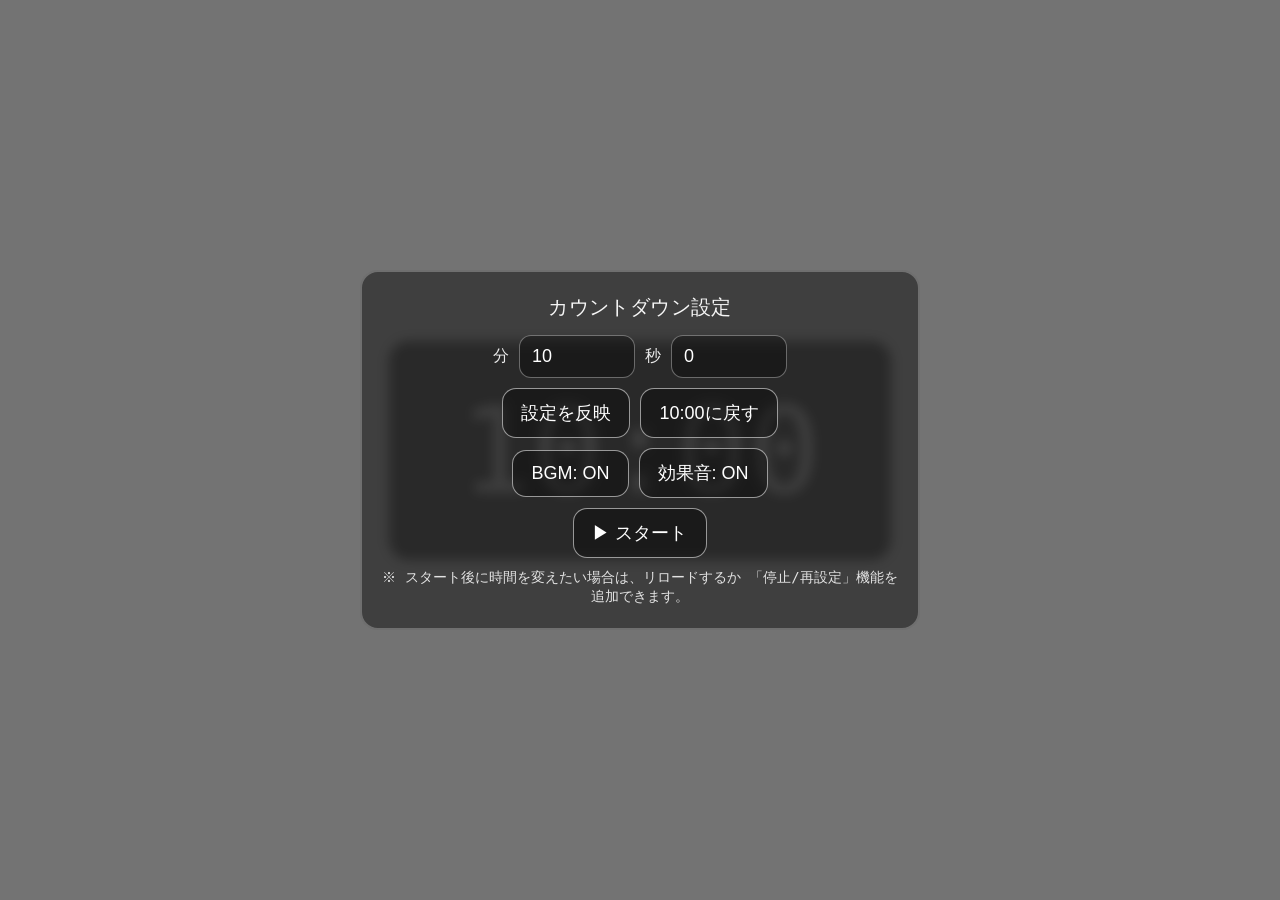
==== Cyberpunk_Timer.html @ 20b33af9 "Cyberpunk_Timer_公開用" ====
<!DOCTYPE html>
<html lang="ja">

<head>
  <meta charset="UTF-8" />
  <title>ネオン虹色カウントダウン（10分）</title>
  <style>
    body {
      text-align: center;
      font-size: 120px;
      font-family: monospace;
      background-image: url("CP_image_2.jpg");
      background-size: cover;
      background-position: center;
      background-repeat: no-repeat;
      background-attachment: fixed;
      color: white;
      margin: 0;
      padding: 0;
      display: flex;
      justify-content: center;
      align-items: center;
      height: 100vh;
    }

    @keyframes rainbowGlow {
      0% {
        color: red;
        border-color: red;
        text-shadow: 0 0 20px red, 0 0 40px red;
      }

      16% {
        color: orange;
        border-color: orange;
        text-shadow: 0 0 20px orange, 0 0 40px orange;
      }

      32% {
        color: yellow;
        border-color: yellow;
        text-shadow: 0 0 20px yellow, 0 0 40px yellow;
      }

      48% {
        color: lime;
        border-color: lime;
        text-shadow: 0 0 20px lime, 0 0 40px lime;
      }

      64% {
        color: cyan;
        border-color: cyan;
        text-shadow: 0 0 20px cyan, 0 0 40px cyan;
      }

      82% {
        color: blue;
        border-color: blue;
        text-shadow: 0 0 20px blue, 0 0 40px blue;
      }

      100% {
        color: violet;
        border-color: violet;
        text-shadow: 0 0 20px violet, 0 0 40px violet;
      }
    }

    @keyframes fadeInOut {
      0% {
        opacity: 0;
      }

      23% {
        opacity: 1;
      }

      77% {
        opacity: 1;
      }

      100% {
        opacity: 0;
      }
    }

    #clock {
      padding: 40px 70px;
      border: 10px solid;
      border-radius: 30px;
      animation: rainbowGlow 3s linear infinite;
      background: rgba(0, 0, 0, 0.35);
      z-index: 1;
    }

    .fade-message {
      animation: fadeInOut 3s ease-in-out;
    }

    /* 開始ボタン＋コントロールパネル */
    #startOverlay {
      position: fixed;
      inset: 0;
      display: flex;
      justify-content: center;
      align-items: center;
      background: rgba(0, 0, 0, 0.55);
      z-index: 10;
    }

    #panel {
      width: min(520px, 92vw);
      padding: 22px 18px;
      border-radius: 18px;
      border: 2px solid rgba(255, 255, 255, 0.25);
      background: rgba(0, 0, 0, 0.45);
      backdrop-filter: blur(6px);
      text-align: center;
    }

    #panelTitle {
      font-size: 20px;
      margin: 0 0 14px;
      letter-spacing: 0.02em;
      opacity: 0.95;
    }

    .row {
      display: flex;
      gap: 10px;
      justify-content: center;
      align-items: center;
      flex-wrap: wrap;
      margin: 10px 0;
    }

    label {
      font-size: 16px;
      opacity: 0.9;
    }

    input[type="number"] {
      width: 90px;
      font-size: 18px;
      padding: 10px 12px;
      border-radius: 12px;
      border: 1px solid rgba(255, 255, 255, 0.35);
      background: rgba(0, 0, 0, 0.35);
      color: #fff;
      outline: none;
    }

    .btn {
      font-size: 18px;
      padding: 12px 18px;
      border-radius: 14px;
      border: 1px solid rgba(255, 255, 255, 0.55);
      background: rgba(0, 0, 0, 0.35);
      color: #fff;
      cursor: pointer;
    }

    .btn:hover {
      filter: brightness(1.15);
    }

    #hint {
      font-size: 14px;
      opacity: 0.85;
      margin-top: 10px;
      line-height: 1.35;
    }
  </style>
</head>

<body>
  <!-- コントロールパネル付きオーバーレイ -->
  <div id="startOverlay">
    <div id="panel">
      <p id="panelTitle">カウントダウン設定</p>

      <div class="row">
        <label for="minInput">分</label>
        <input id="minInput" type="number" min="0" max="99" value="10" />
        <label for="secInput">秒</label>
        <input id="secInput" type="number" min="0" max="59" value="0" />
      </div>

      <div class="row">
        <button id="applyBtn" class="btn">設定を反映</button>
        <button id="resetBtn" class="btn">10:00に戻す</button>
      </div>

      <!-- ★追加：音ON/OFFボタン -->
      <div class="row">
        <button id="bgmToggleBtn" class="btn">BGM: ON</button>
        <button id="seToggleBtn" class="btn">効果音: ON</button>
      </div>

      <div class="row">
        <button id="startBtn" class="btn">▶ スタート</button>
      </div>

      <div id="hint">
        ※ スタート後に時間を変えたい場合は、リロードするか
        「停止/再設定」機能を追加できます。
      </div>
    </div>
  </div>

  <div id="clock">10:00</div>

  <!-- 音素材（ファイル名を差し替えてね） -->
  <audio id="soundA" src="BGM.mp3" preload="auto" loop></audio>
  <audio id="soundB" src="bike_A.mp3" preload="auto"></audio>
  <audio id="soundC" src="bike_B.mp3" preload="auto"></audio>

  <script>
    // ====== 設定 ======
    let remaining = 10 * 60; // 初期 10分
    const messages = [
      "お前が戻ってくるって、俺は信じてる！",
      "I know you will be back"
    ];

    // ====== 要素 ======
    const clockEl = document.getElementById("clock");
    const startOverlay = document.getElementById("startOverlay");

    const minInput = document.getElementById("minInput");
    const secInput = document.getElementById("secInput");
    const applyBtn = document.getElementById("applyBtn");
    const resetBtn = document.getElementById("resetBtn");
    const startBtn = document.getElementById("startBtn");

    const bgmToggleBtn = document.getElementById("bgmToggleBtn");
    const seToggleBtn = document.getElementById("seToggleBtn");

    const soundA = document.getElementById("soundA");
    const soundB = document.getElementById("soundB");
    const soundC = document.getElementById("soundC");

    // ====== ON/OFF状態（追加） ======
    let bgmEnabled = true; // soundA
    let seEnabled = true;  // soundB + soundC

    function updateSoundButtons() {
      bgmToggleBtn.textContent = `BGM: ${bgmEnabled ? "ON" : "OFF"}`;
      seToggleBtn.textContent = `効果音: ${seEnabled ? "ON" : "OFF"}`;
    }

    bgmToggleBtn.addEventListener("click", () => {
      bgmEnabled = !bgmEnabled;

      if (!bgmEnabled) {
        // いま鳴っていたら止める
        soundA.pause();
        soundA.currentTime = 0;
      } else {
        // カウントダウン中なら再開
        if (startOverlay.style.display === "none" && countdownTimerId) {
          soundA.volume = 0.6;
          soundA.play().catch(() => { });
        }
      }
      updateSoundButtons();
    });

    seToggleBtn.addEventListener("click", () => {
      seEnabled = !seEnabled;

      if (!seEnabled) {
        // いま鳴っていたら止める（B/Cのみ）
        soundB.pause(); soundB.currentTime = 0;
        soundC.pause(); soundC.currentTime = 0;
      }
      updateSoundButtons();
    });

    updateSoundButtons();

    // ====== タイマー ======
    let countdownTimerId = null;
    let messageTimerId = null;

    // ====== メッセージ ======
    let messageIndex = 0;

    function startMessageSequence() {
      function showMessage() {
        clockEl.textContent = messages[messageIndex];
        messageIndex = (messageIndex + 1) % messages.length;

        clockEl.classList.remove("fade-message");
        void clockEl.offsetWidth;
        clockEl.classList.add("fade-message");
      }

      showMessage();
      messageTimerId = setInterval(showMessage, 3000);
    }

    // ====== 音のシーケンス制御 ======
    let engineLoopsLeft = 2;
    let cycleMode = false; // trueになったら(B→C)無限ループ

    function stopAllSounds() {
      [soundA, soundB, soundC].forEach(a => {
        a.pause();
        a.currentTime = 0;
      });
    }

    function stopTimers() {
      if (countdownTimerId) clearInterval(countdownTimerId);
      if (messageTimerId) clearInterval(messageTimerId);
      countdownTimerId = null;
      messageTimerId = null;
    }

    function setRemainingFromInputs() {
      // 入力値を安全に丸める
      const m = Math.max(0, Math.min(99, parseInt(minInput.value || "0", 10)));
      const s = Math.max(0, Math.min(59, parseInt(secInput.value || "0", 10)));

      minInput.value = String(m);
      secInput.value = String(s);

      remaining = m * 60 + s;
      // 表示も更新
      const mm = String(m).padStart(2, "0");
      const ss = String(s).padStart(2, "0");
      clockEl.textContent = `${mm}:${ss}`;
    }

    // Bを「loop属性」で無限にしない。endedで手動制御する
    soundB.addEventListener("ended", () => {
      if (!seEnabled) return;

      if (!cycleMode) {
        engineLoopsLeft--;
        if (engineLoopsLeft > 0) {
          soundB.currentTime = 0;
          soundB.play().catch(() => { });
        } else {
          soundC.currentTime = 0;
          soundC.play().catch(() => { });
        }
      } else {
        soundC.currentTime = 0;
        soundC.play().catch(() => { });
      }
    });

    soundC.addEventListener("ended", () => {
      if (!seEnabled) return;

      cycleMode = true;
      soundB.currentTime = 0;
      soundB.play().catch(() => { });
    });

    function startFinishSoundSequence() {
      // 効果音OFFなら何もしない
      if (!seEnabled) return;

      // ★★ ここを修正：BGM(A)を止めない ★★
      // soundA.pause();
      // soundA.currentTime = 0;

      engineLoopsLeft = 2;
      cycleMode = false;

      soundB.currentTime = 0;
      soundB.play().catch(() => { });
    }

    // ====== カウントダウン ======
    function updateCountdown() {
      const minutes = String(Math.floor(remaining / 60)).padStart(2, "0");
      const seconds = String(remaining % 60).padStart(2, "0");
      clockEl.textContent = `${minutes}:${seconds}`;

      if (remaining > 0) {
        remaining--;
      } else {
        clearInterval(countdownTimerId);
        countdownTimerId = null;

        // ★任意：終了後にBGMを少し下げる（B/Cが聞こえやすくなる）
        if (bgmEnabled) soundA.volume = 0.25;

        startMessageSequence();
        startFinishSoundSequence();
      }
    }

    function startAll() {
      startOverlay.style.display = "none";

      // カウントダウン中BGM(A)
      if (bgmEnabled) {
        soundA.volume = 0.6;
        soundA.play().catch(() => { });
      }

      // タイマー開始
      countdownTimerId = setInterval(updateCountdown, 1000);
      updateCountdown();
    }

    // ====== パネル操作 ======
    // 初期表示を入力値に合わせる
    setRemainingFromInputs();

    applyBtn.addEventListener("click", () => {
      setRemainingFromInputs();
    });

    resetBtn.addEventListener("click", () => {
      minInput.value = "1";
      secInput.value = "0";
      setRemainingFromInputs();
    });

    // Enterでも反映しやすく
    [minInput, secInput].forEach(el => {
      el.addEventListener("keydown", (e) => {
        if (e.key === "Enter") setRemainingFromInputs();
      });
    });

    // 開始ボタン（自動再生制限回避）
    startBtn.addEventListener("click", () => {
      // 念のため初期化
      stopTimers();
      stopAllSounds();

      // 設定値を反映してスタート
      setRemainingFromInputs();
      startAll();
    });
  </script>
</body>

</html>
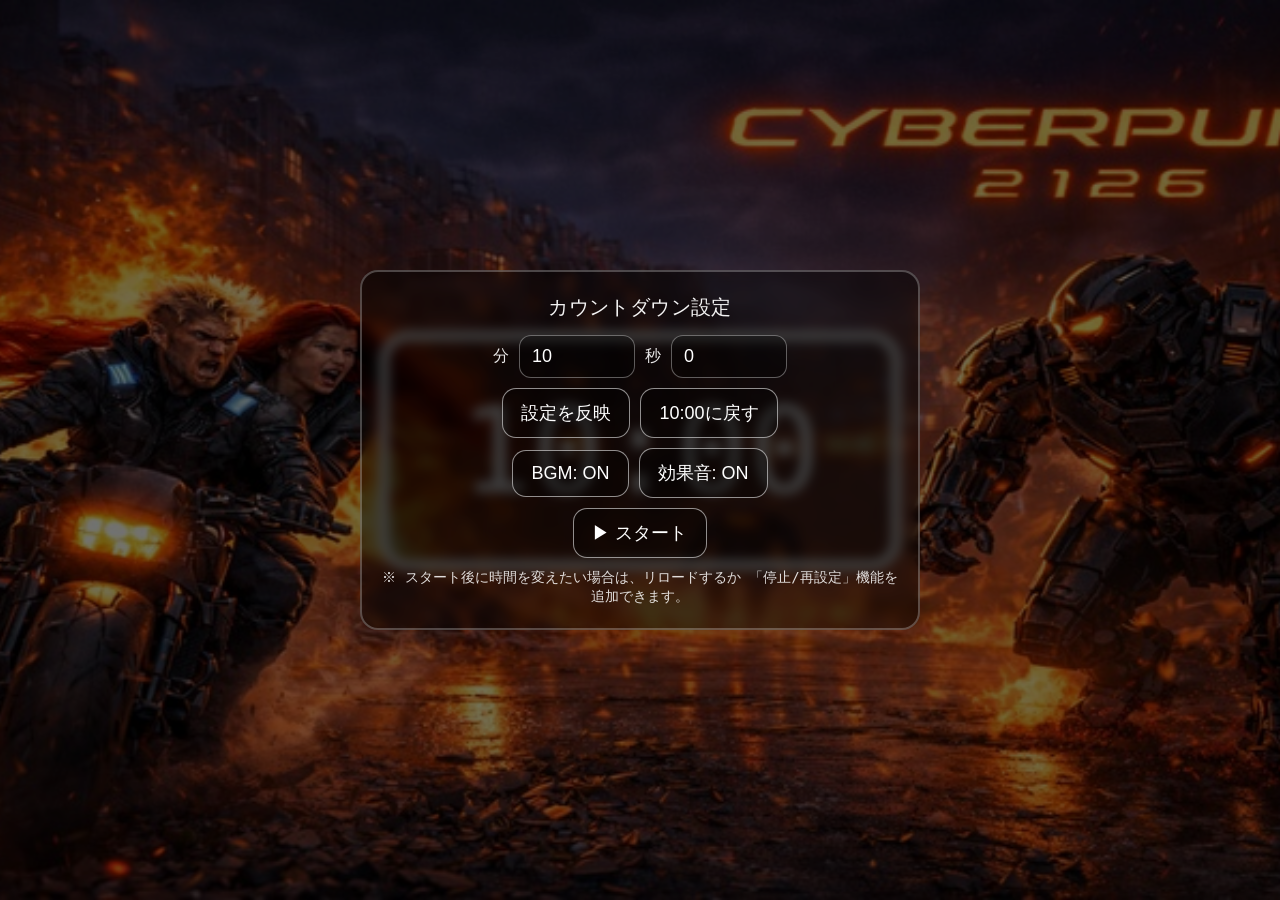
==== commit 51ffaa01: "Cyberpunk_Timer_image名変更" ====
--- a/Cyberpunk_Timer.html
+++ b/Cyberpunk_Timer.html
@@ -9,7 +9,7 @@
       text-align: center;
       font-size: 120px;
       font-family: monospace;
-      background-image: url("CP_image_2.jpg");
+      background-image: url("CP_image.jpg");
       background-size: cover;
       background-position: center;
       background-repeat: no-repeat;
